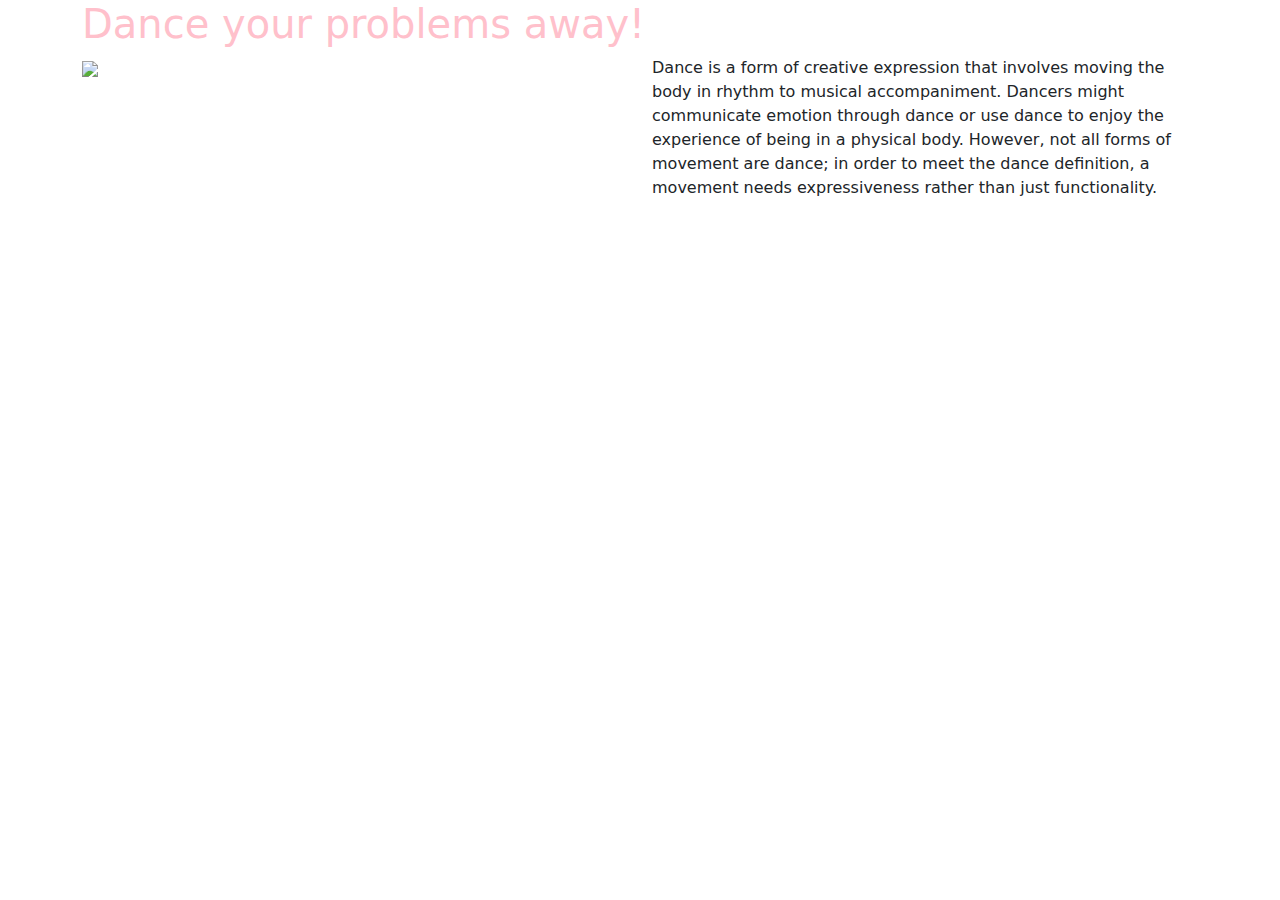
==== index.html @ 6731b62e "Add files via upload" ====
<!DOCTYPE html>
<html>
<head>
	<title>Dancers</title>
	<link rel="stylesheet" type="text/css" href="https://cdn.jsdelivr.net/npm/bootstrap@5.2.3/dist/css/bootstrap.min.css">
	<link rel="stylesheet" type="text/css" href="css/style.css">
</head>
<body>
	<div class= "container"> 
		<div class="row">
			<div class="col-md-12">
				<h1>Dance your problems away!</h1>
			</div>	
		</div>	
		<div class="row">
			<div class="col-md-6">
				<img class="evita" src="https://cdn.pixabay.com/photo/2018/04/01/09/07/silhouette-3280313_960_720.png">
			</div>
			<div class="col-md-6">
				<p>Dance is a form of creative expression that involves moving the body in rhythm to musical accompaniment. Dancers might communicate emotion through dance or use dance to enjoy the experience of being in a physical body. However, not all forms of movement are dance; in order to meet the dance definition, a movement needs expressiveness rather than just functionality.</p>
			</div>	
		</div>	
		<div class="row">
			<div class="col-md-4">
				<img src="">
				<p></p>
			</div>	
			<div class="col-md-4">
				<img src="">
				<p></p>
			</div>
			<div class="col-md-4">
				<img src="">
				<p></p>
			</div>	
		</div>
		<div class="row">
			<div class="col-md-6">
				<p></p>
			</div>
			<div class="col-md-6">
				<img src="">
			</div>	
		</div>	
		</div>	
	</div>	
</body>
</html>
---- css/style.css ----
.evita{
	height: 50%;
}

h1{
	color: pink;
}
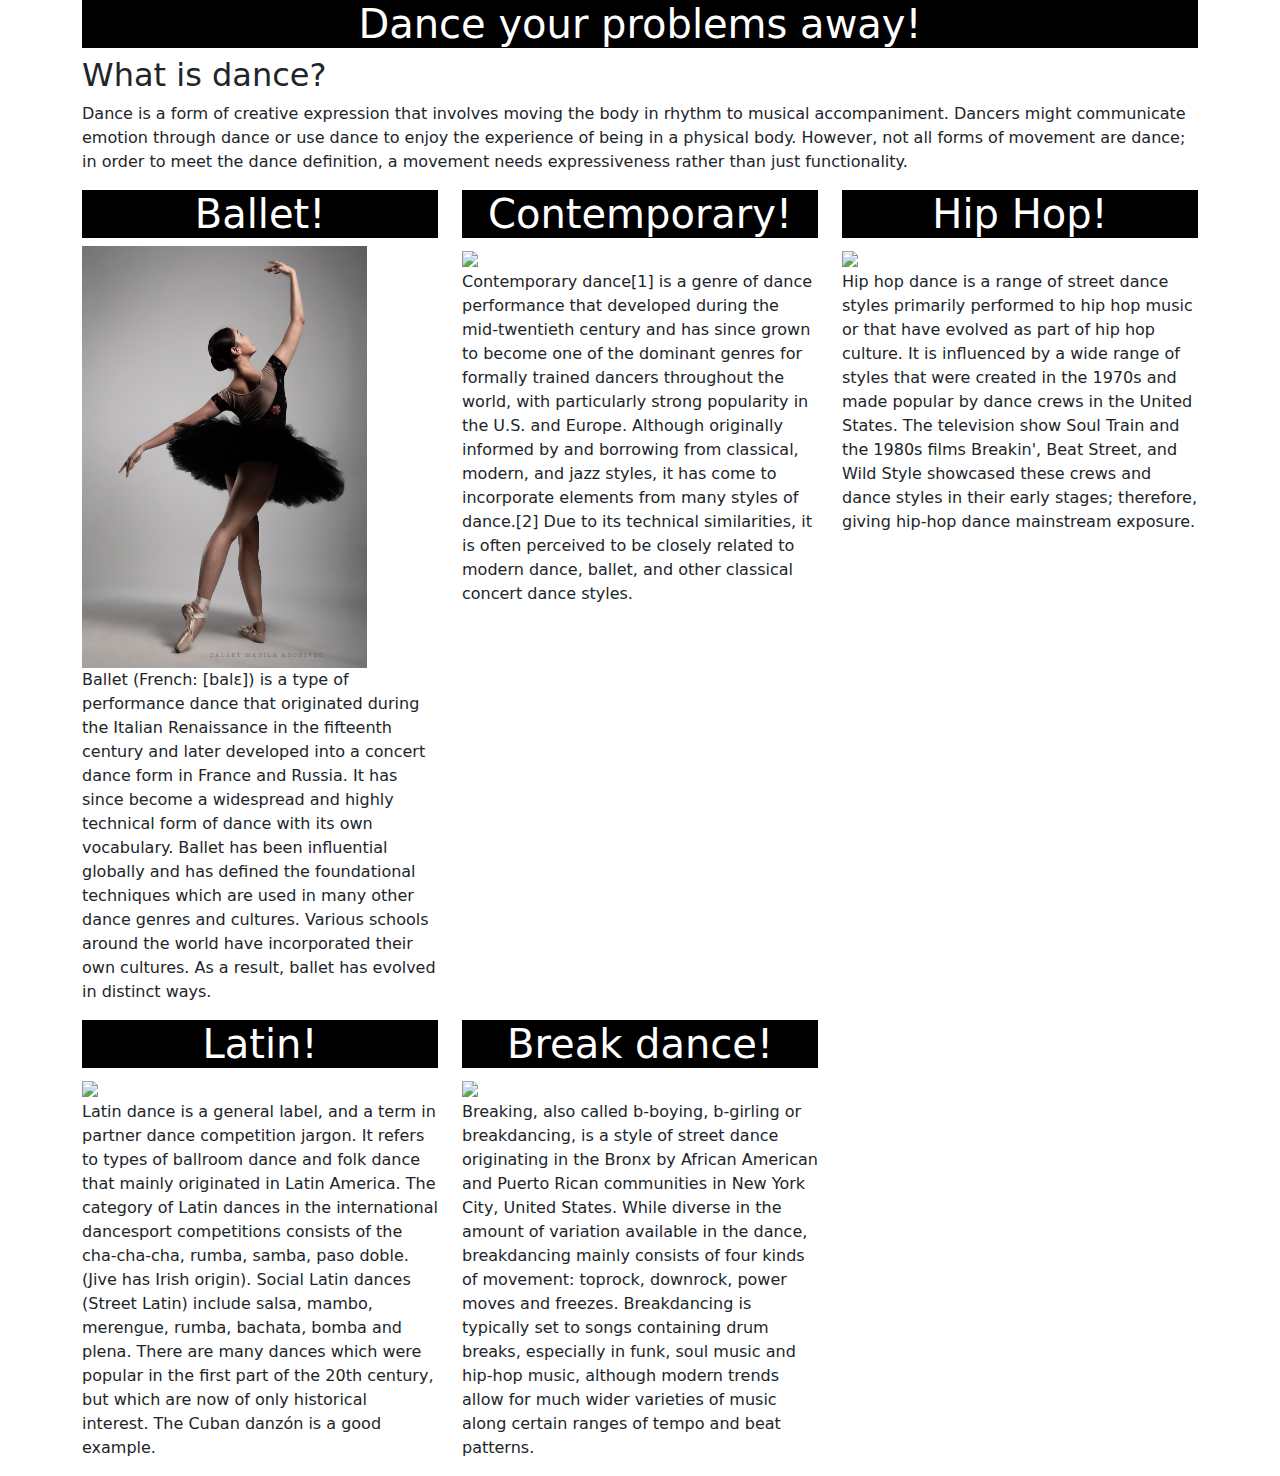
==== commit b0f4e706: "Add files via upload" ====
--- a/index.html
+++ b/index.html
@@ -10,39 +10,53 @@
 		<div class="row">
 			<div class="col-md-12">
 				<h1>Dance your problems away!</h1>
+				<h2>What is dance?</h2>
 			</div>	
 		</div>	
 		<div class="row">
-			<div class="col-md-6">
-				<img class="evita" src="https://cdn.pixabay.com/photo/2018/04/01/09/07/silhouette-3280313_960_720.png">
-			</div>
-			<div class="col-md-6">
+			<div class="col-md-12">
 				<p>Dance is a form of creative expression that involves moving the body in rhythm to musical accompaniment. Dancers might communicate emotion through dance or use dance to enjoy the experience of being in a physical body. However, not all forms of movement are dance; in order to meet the dance definition, a movement needs expressiveness rather than just functionality.</p>
 			</div>	
 		</div>	
 		<div class="row">
 			<div class="col-md-4">
-				<img src="">
-				<p></p>
+
+				<h1>Ballet!</h1>
+				<img class="eva" src="img/ballet.jpeg">
+				<p>Ballet (French: [balɛ]) is a type of performance dance that originated during the Italian Renaissance in the fifteenth century and later developed into a concert dance form in France and Russia. It has since become a widespread and highly technical form of dance with its own vocabulary. Ballet has been influential globally and has defined the foundational techniques which are used in many other dance genres and cultures. Various schools around the world have incorporated their own cultures. As a result, ballet has evolved in distinct ways.</p>
+			</div>	
+			<div class="col-md-4">
+				<h1>Contemporary!</h1>
+				<img class="eva" src="https://www.mmm.edu/live/image/gid/96/width/623/height/623/crop/1/src_region/0,0,1269,1685/28712_lidsay3.rev.1676316390.jpg">
+				<p>Contemporary dance[1] is a genre of dance performance that developed during the mid-twentieth century and has since grown to become one of the dominant genres for formally trained dancers throughout the world, with particularly strong popularity in the U.S. and Europe. Although originally informed by and borrowing from classical, modern, and jazz styles, it has come to incorporate elements from many styles of dance.[2] Due to its technical similarities, it is often perceived to be closely related to modern dance, ballet, and other classical concert dance styles.</p>
+			</div>
+			<div class="col-md-4">
+				<h1>Hip Hop!</h1>
+				<img class="eva" src="https://i.pinimg.com/474x/e5/3c/23/e53c23d52f53f082e08f41b3f655397b.jpg">
+				<p>Hip hop dance is a range of street dance styles primarily performed to hip hop music or that have evolved as part of hip hop culture. It is influenced by a wide range of styles that were created in the 1970s and made popular by dance crews in the United States. The television show Soul Train and the 1980s films Breakin', Beat Street, and Wild Style showcased these crews and dance styles in their early stages; therefore, giving hip-hop dance mainstream exposure.</p>
+
+			</div>	
+		</div>
+	
+		<div class="row">
+			
+			<div class="col-md-4">
+				<h1>Latin!</h1>
+				<img src="https://i.pinimg.com/474x/b0/fc/7a/b0fc7a6e030b68fa2b0df9e12b91cc83.jpg">
+				<p>Latin dance is a general label, and a term in partner dance competition jargon. It refers to types of ballroom dance and folk dance that mainly originated in Latin America.
+				The category of Latin dances in the international dancesport competitions consists of the cha-cha-cha, rumba, samba, paso doble. (Jive has Irish origin).
+				Social Latin dances (Street Latin) include salsa, mambo, merengue, rumba, bachata, bomba and plena. There are many dances which were popular in the first part of the 20th century, but which are now of only historical interest. The Cuban danzón is a good example.</p>
+			</div>
+			<div class="col-md-4">
+				<h1>Break dance!</h1>
+				<img class="eva" src="https://i.pinimg.com/originals/0d/a2/2e/0da22ead108d335e28bc1be780df080b.jpg">
+				<p>Breaking, also called b-boying, b-girling or breakdancing, is a style of street dance originating in the Bronx by African American and Puerto Rican communities in New York City, United States. While diverse in the amount of variation available in the dance, breakdancing mainly consists of four kinds of movement: toprock, downrock, power moves and freezes. Breakdancing is typically set to songs containing drum breaks, especially in funk, soul music and hip-hop music, although modern trends allow for much wider varieties of music along certain ranges of tempo and beat patterns.</p>
 			</div>	
 			<div class="col-md-4">
 				<img src="">
 				<p></p>
-			</div>
-			<div class="col-md-4">
-				<img src="">
-				<p></p>
-			</div>	
-		</div>
-		<div class="row">
-			<div class="col-md-6">
-				<p></p>
-			</div>
-			<div class="col-md-6">
-				<img src="">
 			</div>	
 		</div>	
-		</div>	
-	</div>	
+	</div>
 </body>
 </html>--- a/css/style.css
+++ b/css/style.css
@@ -1,7 +1,13 @@
 .evita{
-	height: 50%;
+	width: 40%;
 }
 
 h1{
-	color: pink;
-}+	color: white;
+	background: black;
+	text-align: center;
+}
+
+.eva{
+	width: 80%;
+}
